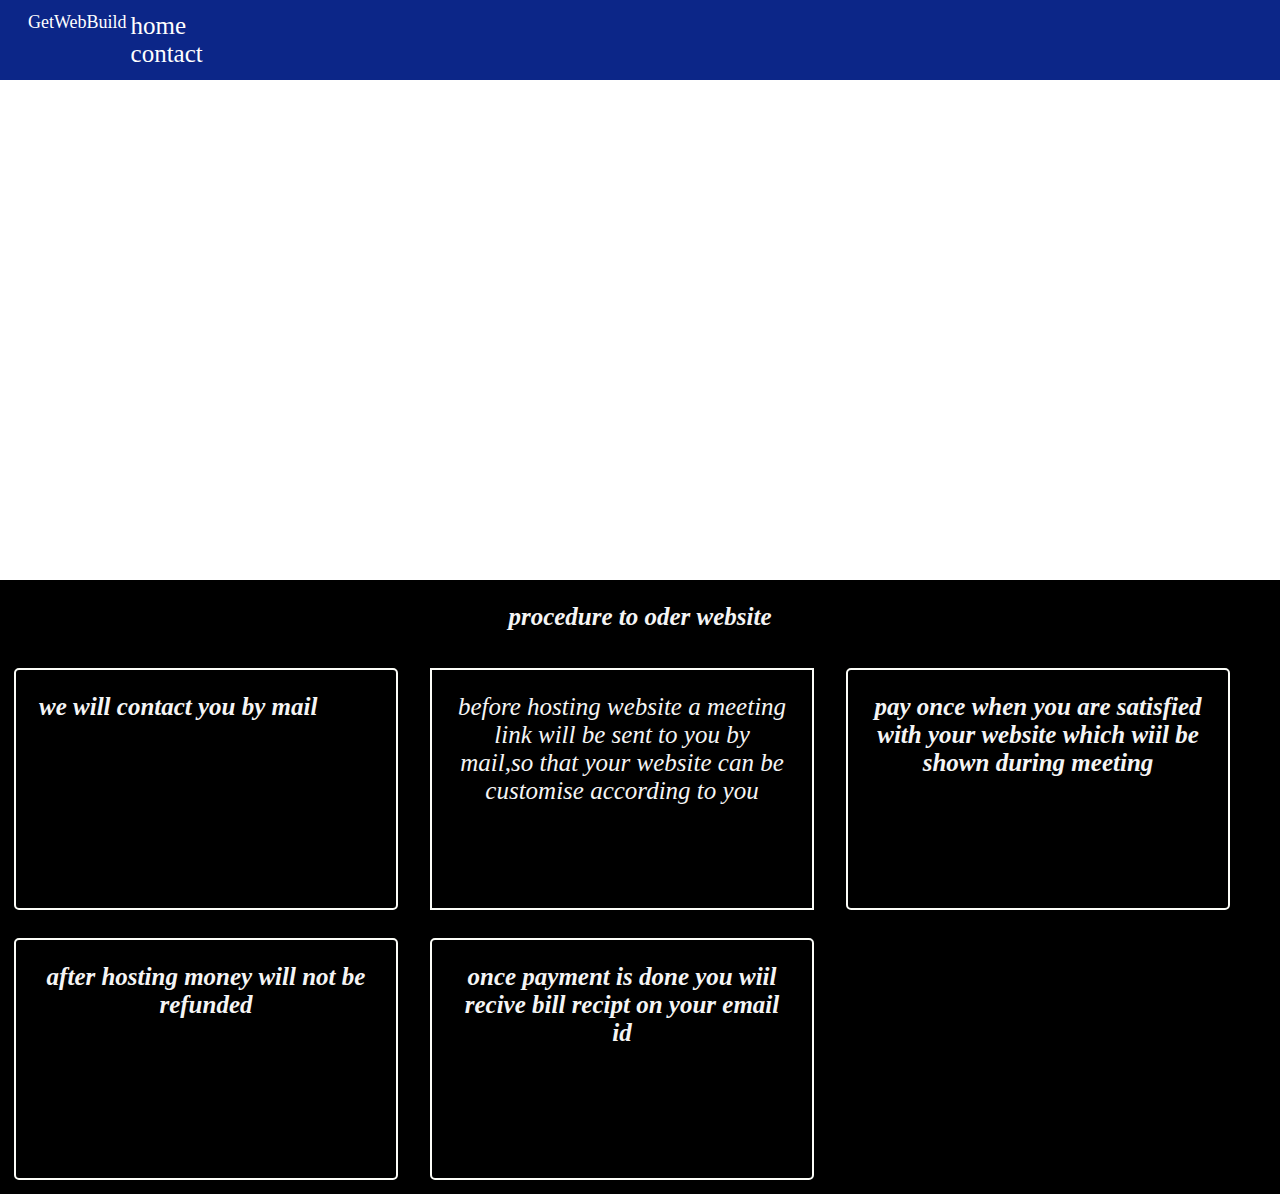
==== views/index.html @ 17536f6c "starting" ====
<!DOCTYPE html>
<html lang="en">
<head>
    <meta charset="UTF-8">
    <meta http-equiv="X-UA-Compatible" content="IE=edge">
    <meta name="viewport" content="width=device-width, initial-scale=1.0">
    <title>GetWebBuild</title>
    <script src="index.js"></script>
    <link rel="stylesheet" href="../static/style.css">
    

</head>
<body>
     
    <nav id="navbar">
        GetWebBuild
        <ul>
            <li> <a href="/">home</a> </li>

            <li><a href="/contact">contact</a></li>
        </ul>
        </nav>
        <section id="introsection">
            <div class="we">welcome to the world of web</div>
            <div id="order" class="we"> oder your website</div>

        </section>
        <section id="sponerssection">
            <h3>procedure to oder website</h3>
            <div class="card" id="card2">
                <h3>we will contact you by mail</h3>
            </div>
            <div id="before" class="sp">
                <p>before  hosting  website a meeting link will be sent to you by mail,so that your website  can be customise according to you </p>
            </div>
            <div class="card" id="cardt">
                <h3>pay once when you are satisfied with your website which wiil be shown during meeting </h3>

            </div>
            <div class="card" id="cardfo">
                <h3> after hosting money will not be refunded</h3>
            </div>
            <div class="card" id="cardfi">
                <h3>once payment is done you wiil recive bill recipt on your email id
                </h3>
            </div>
        </section>
    
</body>
</html>
---- static/style.css ----
*{
margin: 0;
padding: 0;
font-family: Cambria, Cochin, Georgia, Times, 'Times New Roman', serif;
box-sizing: border-box;
}


#navbar{
    display: flex;
    flex-direction: row;
    
    background-color: #0c2688;
    padding: 12px 28px;
    color: white;
    font-size: 18px;
    
    
}
#navbar li{
    list-style: none;
    
}
#navbar li a{
    cursor: pointer;
    text-decoration: none;
    padding: 7px 4px;
    color: white;
    font-size: 25px;
    font-style: bold;
    
}
#navbar li a:hover{
    color: rgb(93, 199, 202);

}



#introsection {
    display: flex;
    flex-direction: column;
    justify-content: center;

    background:center/cover no-repeat url("../static/bg.jpeg");
    height: 500px;
    color:white;
    padding: 127px;
    padding-bottom: 40px;
    font-size: 35px;
}
#sponerssection{
background-color: rgb(2, 25, 39);

color: brown;

}

#sponerssection h3{

    padding: 23px;
    font-size: 25px;
    text-align: center;
    color: whitesmoke;
    font-style: italic;
   
}
.card p{
   
    color: green;
    font-style: italic;
}
#footer{
background-color: orange;
display:flex;
justify-content: center;
margin: 2px;

}
.we{
    display: flex;
    
    margin: auto;
    width: 67%;
    
    justify-content: center;

}
#oder{
    font-size: 30px;
}
 .card{
    border-radius: 5px;
    border:  2px solid rgb(252, 253, 248);
    
    width: 30%;
    margin: 14px;
    height: 200px;
    display: inline-block;
    text-align: center;

    

}

#card h3 {
   text-align: center;
   margin: 25px;
   margin: auto;

}
#before{
    color: rgb(235, 220, 12);
    border:  2px solid rgb(252, 253, 248);
    
    width: 30%;
    margin: 14px;
    height: 200px;
    display: inline-block;
    text-align: center;
    font-size: 20px;

}
.card#before{
    color: pink;
    font-size: 24px
    
}

@media (min-width: 360px) and (max-width:374px){
    #navbar{
       background-color: rgb(226, 0, 38);
    }
    #introsection{
       height: 430px;
       color: white;
       padding: 65px;
       padding-bottom: 40px;
       font-size: 58px;

    }
    #sponerssection {
        background-color: black;
        }
    .card{
        width: 80%;
        margin: 14px;
        margin-left: 35px;
        height: 200px;
    }
    #before{
        width: 79%;
        margin: 14px;
        margin-left: 35px;
        padding: 12px;
        height: 208px;
        color: white;
        font-weight: bold;
        font-size: 22px;
    }
    #sponerssection h3 {
        padding: 12px;

    }
}
@media (min-width: 375px) and (max-width:410px){
    #navbar{
       background-color: rgb(190, 20, 48);
       
    }
    #introsection{
        height: 421px;
        padding-bottom: 81px;
        font-size: 227%;
        padding: 41px;
    }
    .card{
        width: 71%;
        margin-left: 47px;
        padding: 8px;
        margin-bottom: 13px;
    }
    
    #sponerssection h3{
        padding: 5px;
    }
    #before{
        color: white;
        font-weight: bold;
        border: 2px solid rgb(252, 253, 248);
        width: 71%;
        margin-left: 46px;
        height: 206px;
        display: inline-block;
        text-align: center;
        font-size: 24px;
    }
    #sponerssection{
        background-color: rgb(166, 216, 245);
        background-color: rgb(2, 17, 26);
        /* height: 1000px; */
    color: brown;
}

}

/* @media (min-width: 411px) and (min-height:767px){
    #before{

    color: white;
    font-weight: bold;
    font-size: 22px;
    padding: 9px;
    border: 2px solid rgb(252, 253, 248);
    width: 81%;
    margin: 14px;
    margin-left: 44px;
}
} */
@media (min-width: 411px) and (max-width:500px){
    #navbar{
       background-color:  #0c2688;;
       
    }
    .we {
        display: flex;
        margin: auto;
        width: 107%;
        justify-content: center;
    }
    #introsection{
        height: 420px;
    color: #f07f0f;
    padding: 127px;
    padding-bottom: 159px;
    font-size: 41px;
    }
    .card{
       
        width: 72%;
        margin: 4px;
        margin-left: 59px;
        height: 211px;
    }
    #before{
        color: white;
        font-weight: bold;
        padding: 22px;
        border: 2px solid rgb(252, 253, 248);
        width: 73%;
        margin: 14px;
        margin-left: 59px;
        height: 213px;
    }
    #sponerssection {
        background-color: black;
        }
}
@media (min-width:320px) and (max-width:359px) {
    #introsection{

    height: 410px;
    color: rgb(248, 163, 6);
    padding: 16px;
    padding-bottom: 40px;
    font-size: 41px;
    }
    .card{
        border: 2px solid rgb(252, 253, 248);
        width: 86%;
        margin: 8px;
        margin-left: 21px;
        height: 200px;
    }
    #sponerssection h3 {
        padding: 14px;
    }
    #sponerssection {
        background-color: black;
        }
     #before{
        color: white;
        font-weight: bold;
        border: 2px solid rgb(252, 253, 248);
        width: 85%;
        margin: 14px;
        margin-left: 22px;
        height: 200px;
        font-size: 22px;
     }
     
     /* intro 375section color: #f27610; */

}
@media (min-width:768px) and (max-width:776px){
    #card2{
    padding: 9px;
    
    margin: 12px 34px 34px 64px;
    position:absolute;
    margin-left: 57px;
    }
    .card {
        border-radius: 5px;
        border: 2px solid rgb(252, 253, 248);
        width: 42%;
        margin: 14px;
        height: 200px;
        display: inline-grid;
        text-align: center;
    }
    #before {
        color: white;
        border: 2px solid rgb(252, 253, 248);
        width: 42%;
        margin: 14px;
        margin-left: 18px;
        margin-right: 80px;
        height: 232px;
        text-align: center;
        font-size: 26px;
        padding:2px;
        display:static;
    }
    
    
    #cardt  {
        background-color:black;
        margin-left: -11px;
        margin-top: 13px;
        height: 244px;
        display: inline-block;
    }
    #cardfo  {
        background-color:burlywood;
        margin: 4px 74px 14px 18px;
        height: 244px;
        display: inline-grid;
    }
    #cardfi  {
        background-color:gold;
      
        height: 244px;
        margin: 4px 14px 14px -11px;
        display: inline-grid;

    }
}
    @media (min-width:1024px) and (max-width:1366px){
       

        .card{
            /* display: inline-grid; */
            display: inline-flex;
            height: 242px;
            /* margin-right: 32px; */

        }
        #before{
            
                color: rgb(235, 220, 12);
                border: 2px solid rgb(252, 253, 248);
                width: 30%;
                margin: 14px;
                height: 242px;
                display: inline-grid;
                text-align: center;
                font-size: 20px;

        }
        #sponerssection {
        background-color: black;
        }
        .sp{
            display: inline-flex;
            /* background-color: black; */

        }
        .sp p{
            padding: 23px;
            font-size: 25px;
            text-align: center;
            color: whitesmoke;
            font-style: italic;
        }
    }

    @media (min-width:935px) and (max-width:1023px){
        
        .card{
            /* display: inline-grid; */
            display: inline-flex;
            height: 242px;
            /* margin-right: 32px; */

        }
        #before{
            
                color: rgb(235, 220, 12);
                border: 2px solid rgb(252, 253, 248);
                width: 30%;
                margin: 14px;
                height: 242px;
                display: inline-grid;
                text-align: center;
                font-size: 20px;

        }
        #sponerssection {
        background-color: black;
        }
        .sp{
            display: inline-flex;
            /* background-color: black; */

        }
        .sp p{
            padding: 23px;
            font-size: 22px;
            text-align: center;
            color: whitesmoke;
            font-style: italic;
        }
    }
    @media (min-width:840px) and (max-width:934px){
        
        .card{
            /* display: inline-grid; */
            display: inline-flex;
            height: 242px;
            /* margin-right: 32px; */

        }
        #before{
            
                color: rgb(235, 220, 12);
                border: 2px solid rgb(252, 253, 248);
                width: 30%;
                margin: 14px;
                height: 242px;
                display: inline-grid;
                text-align: center;
                font-size: 20px;

        }
        #sponerssection {
        background-color: black;
        }
        .sp{
            display: inline-flex;
            /* background-color: black; */

        }
        .sp p{
            padding: 23px;
            font-size: 22px;
            text-align: center;
            color: whitesmoke;
            font-style: italic;
        }
    }
    @media (min-width:800px) and (max-width:839px){
        
        .card{
            /* display: inline-grid; */
            display: inline-flex;
            height: 242px;
            width: 45%;
            /* margin-right: 32px; */

        }
        #before{
            
                color: rgb(235, 220, 12);
                border: 2px solid rgb(252, 253, 248);
                width: 45%;
                margin: 14px;
                height: 242px;
                display: inline-grid;
                text-align: center;
                font-size: 20px;

        }
        #sponerssection {
        background-color: black;
        }
        .sp{
            display: inline-flex;
           
            /* background-color: black; */

        }
        .sp p{
            padding: 23px;
            font-size: 22px;
            text-align: center;
            color: whitesmoke;
            font-style: italic;
        }
    }
    @media (min-width:777px) and (max-width:839px){
        
        .card{
            /* display: inline-grid; */
            display: inline-flex;
            height: 242px;
            width: 45%;
            /* margin-right: 32px; */

        }
        #before{
            
                color: rgb(235, 220, 12);
                border: 2px solid rgb(252, 253, 248);
                width: 45%;
                margin: 14px;
                height: 242px;
                display: inline-grid;
                text-align: center;
                font-size: 20px;

        }
        #sponerssection {
        background-color: black;
        }
        .sp{
            display: inline-flex;
           
            /* background-color: black; */

        }
        .sp p{
            padding: 23px;
            font-size: 22px;
            text-align: center;
            color: whitesmoke;
            font-style: italic;
        }
    }
    @media (min-width:501px) and (max-width:776px){
        
        .card{
            /* display: inline-grid; */
            display: inline-flex;
            height: 242px;
            width: 77%;
            margin: 14px;
            margin-left: 71px;
            
            /* margin-right: 32px; */

        }
        #before{
            
                color: rgb(235, 220, 12);
                border: 2px solid rgb(252, 253, 248);
                width: 77%;
                margin: 14px;
                margin-left: 71px;
                display: inline-grid;
                text-align: center;
                font-size: 20px;

        }
        #sponerssection {
        background-color: black;
        }
        .sp{
            display: inline-flex;
            font-size: 25px;
           
            /* background-color: black; */

        }
        .sp p{
            padding: 23px;
            font-size: 22px;
            text-align: center;
            color: whitesmoke;
            font-style: italic;
        }
    }
    @media (min-width:277px) and (max-width:319px){

        .card{
            
                border-radius: 5px;
                border: 2px solid rgb(252, 253, 248);
                width: 77%;
                margin: 14px;
                margin-left: 37px;
                height: 200px;
                display: inline-grid;
                text-align: center;
           
        }
        #sponerssection h3 {
            font-size: 19px;
        }
        #before {
            color: white;
            border: 2px solid rgb(252, 253, 248);
            width: 77%;
            margin: 14px;
            margin-left: 37px;
            padding: 9px 9px 9px 9px;
            height: 200px;
            display: inline-grid;
            text-align: center;
            font-size: 19px;
        }
        #sponerssection {
            background-color: black;
            }
    }
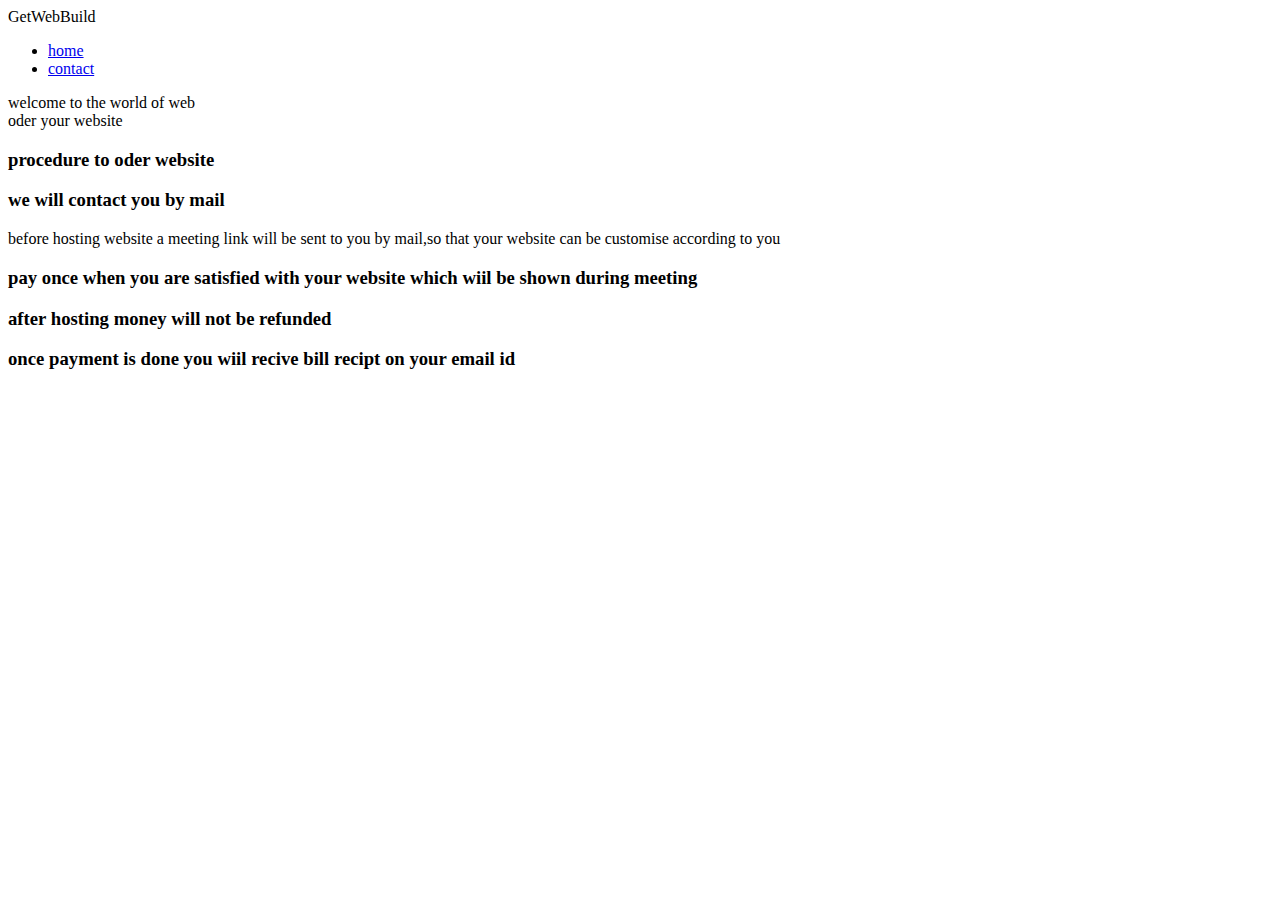
==== commit 7f09cca5: "Update" ====
--- a/views/index.html
+++ b/views/index.html
@@ -5,8 +5,8 @@
     <meta http-equiv="X-UA-Compatible" content="IE=edge">
     <meta name="viewport" content="width=device-width, initial-scale=1.0">
     <title>GetWebBuild</title>
-    <script src="index.js"></script>
-    <link rel="stylesheet" href="../static/style.css">
+    <script src="./app.js"></script>
+    <link rel="stylesheet" href="./static/style.css">
     
 
 </head>
@@ -47,4 +47,4 @@
         </section>
     
 </body>
-</html>+</html>
